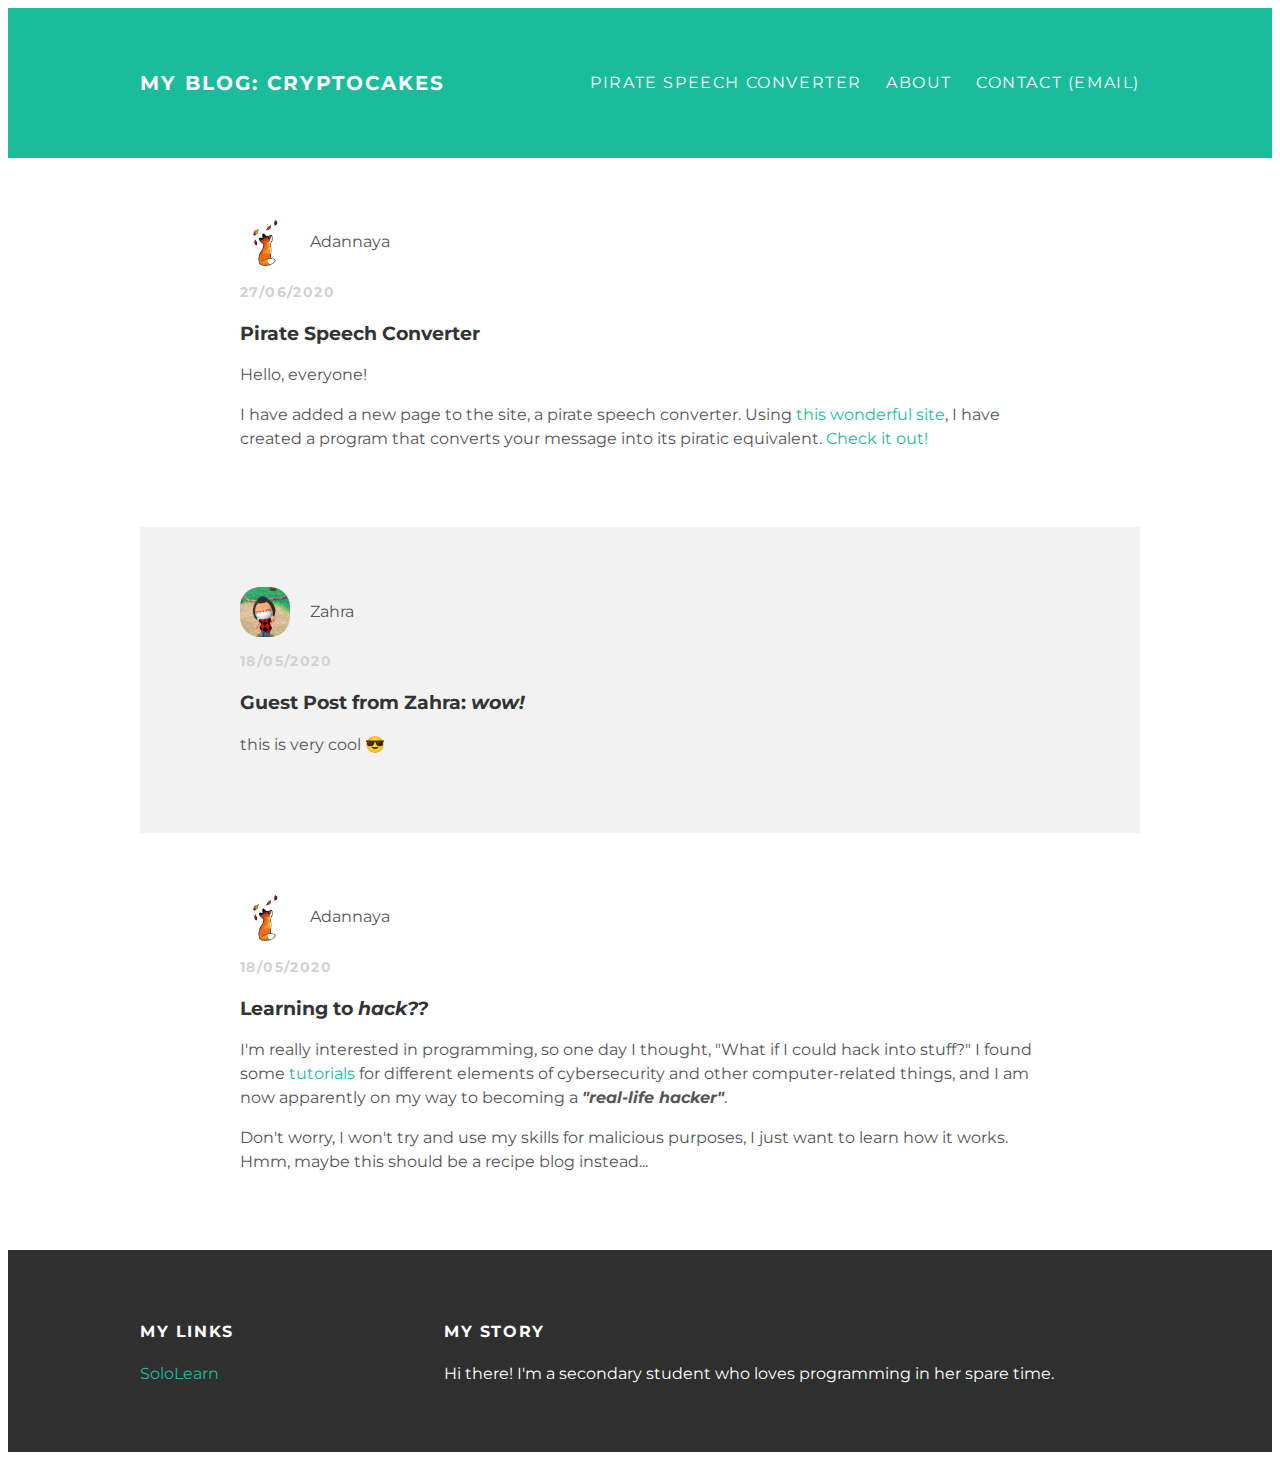
==== index.html @ de59870a "Update index.html" ====
<!DOCTYPE html>
<html>
  <head>
    <link href="https://fonts.googleapis.com/css2?family=Montserrat:wght@400;700&display=swap" rel="stylesheet">
    <link rel="apple-touch-icon" sizes="180x180" href="apple-touch-icon.png">
    <link rel="icon" type="image/png" sizes="32x32" href="favicon-32x32.png">
    <link rel="icon" type="image/png" sizes="16x16" href="favicon-16x16.png">
    <link rel="manifest" href="site.webmanifest">
    <title>CryptoCakes</title>
    <link rel="stylesheet" type="text/css" href="styles.css">
  </head>
  <body>
    <div id="header">
      <div class="container">
        <a id="header-title" href="index.html">My Blog: CryptoCakes</a>
        <ul id="header-nav">
          <li><a href="pirate.html">Pirate Speech Converter</a></li>
          <li><a href="about.html">About</a></li>
          <li><a href="mailto:blokkyblok@gmail.com">Contact (Email)</a></li>
        </ul>
      </div>
    </div>
    <div id="content">
      <!-- another post
      <div class="post-container">
        <div class="post">
          <div class="post-author">
            <img src="image">
            <span>Author</span>
          </div>
          <p class="post-date">Date</p>
          <h3 class="post-title">Title</h3>
          <div class="post-content">
            <p>exampletext</p>
            <p>exampletext</p>
          </div>
        </div>
      </div>
      -->
      <div class="post-container">
        <div class="post">
          <div class="post-author">
            <img src="fox_icon.jpg">
            <span>Adannaya</span>
          </div>
          <p class="post-date">27/06/2020</p>
          <h3 class="post-title">Pirate Speech Converter</h3>
          <div class="post-content">
            <p>Hello, everyone!</p>
            <p>I have added a new page to the site, a pirate speech converter. Using <a href="https://projects.raspberrypi.org/en/projects/talk-like-a-pirate">this wonderful site</a>, I have created a program that converts your message into its piratic equivalent. <a href="pirate.html">Check it out!</a></p>
          </div>
        </div>
      </div>
      <div class="post-container">
        <div class="post">
          <div class="post-author">
            <img src="zahra.jfif">
            <span>Zahra</span>
          </div>
          <p class="post-date">18/05/2020</p>
          <h3 class="post-title">Guest Post from Zahra: <em>wow!</em></h3>
          <div class="post-content">
            <p>this is very cool 😎</p>
          </div>
        </div>
      </div>
      <div class="post-container">
        <div class="post">
          <div class="post-author">
            <img src="fox_icon.jpg">
            <span>Adannaya</span>
          </div>
          <p class="post-date">18/05/2020</p>
          <h3 class="post-title">Learning to <em>hack??</em></h3>
          <div class="post-content">
            <p>I'm really interested in programming, so one day I thought, "What if I could hack into stuff?" I found some <a href="https://hub.joincyberstart.com/student/profile">tutorials</a> for different elements of cybersecurity and other computer-related things, and I am now apparently on my way to becoming a <strong><em>"real-life hacker"</em></strong>.</p>
            <p>Don't worry, I won't try and use my skills for malicious purposes, I just want to learn how it works. Hmm, maybe this should be a recipe blog instead...</p>
          </div>
        </div>
      </div>
    </div>
    <div id="footer">
      <div class="container">
        <div class="column">
          <h4>My Links</h4>
          <p>
            <a href="https://www.sololearn.com/Profile/18013333">SoloLearn</a>
          </p>
        </div>
        <div class="column">
          <h4>My Story</h4>
          <p>Hi there! I'm a secondary student who loves programming in her spare time.</p>
        </div>
      </div>
    </div>
  </body>
</html>
---- styles.css ----
body {
  color: #555;
  /*margin: 0; /*No way am I getting rid of those cute white gaps!*/
  font-family: 'Montserrat', sans-serif;
}
#header {
  background-color: #1abc9c;
  height: 150px;
  line-height: 150px;
}
#header a {
  color: white;
  text-decoration: none;

  text-transform: uppercase;
  letter-spacing: 0.1em;
}
#header a:hover {
  color: #222;
}
#header-title {
  display: block;
  float: left;

  font-size: 20px;
  font-weight: bold;
}
#header-nav {
  display: block;
  float: right;
  margin-top: 0;
}
#header-nav li {
  display: inline;
  padding-left: 20px;
}
.container, .post-container {
  max-width: 1000px;
  margin: 0 auto;
}
.post-container:nth-child(even) {
  background-color: #f2f2f2;
}
#footer {
  background-color: #2f2f2f;
  padding: 50px 0;
}
.column {
  min-width: 300px;
  display: inline-block;
  vertical-align: top;
}
#footer h4 {
  color: white;
  text-transform: uppercase;
  letter-spacing: 0.1em;
}
#footer p {
  color: white;
}
a {
  color: #1abc9c;
  text-decoration: none;
}
a:hover {
  color: #F6A623;
}
.post, .about {
  max-width: 800px;
  margin: 0 auto;
  padding: 60px 0;
}
.post-author img {
  width: 50px;
  height: 50px;
  vertical-align: middle;
  border-radius: 20px;
}
.about-author img {
  width: 200px;
  height: 200px;
  border-radius: 100px;
  vertical-align: middle;
}
.post-author span {
  margin-left: 16px;
}
.post-date {
  color: #D2D2D2;

  font-size: 14px;
  font-weight: bold;

  text-transform: uppercase;
  letter-spacing: 0.1em;
}
h1, h2, h3, h4 {
  color: #333;
}
p {
  line-height: 1.5;
}
/*
.about {
  text-align: center;
}
/* Hmm, I don't know if I like the look of this or not...*/
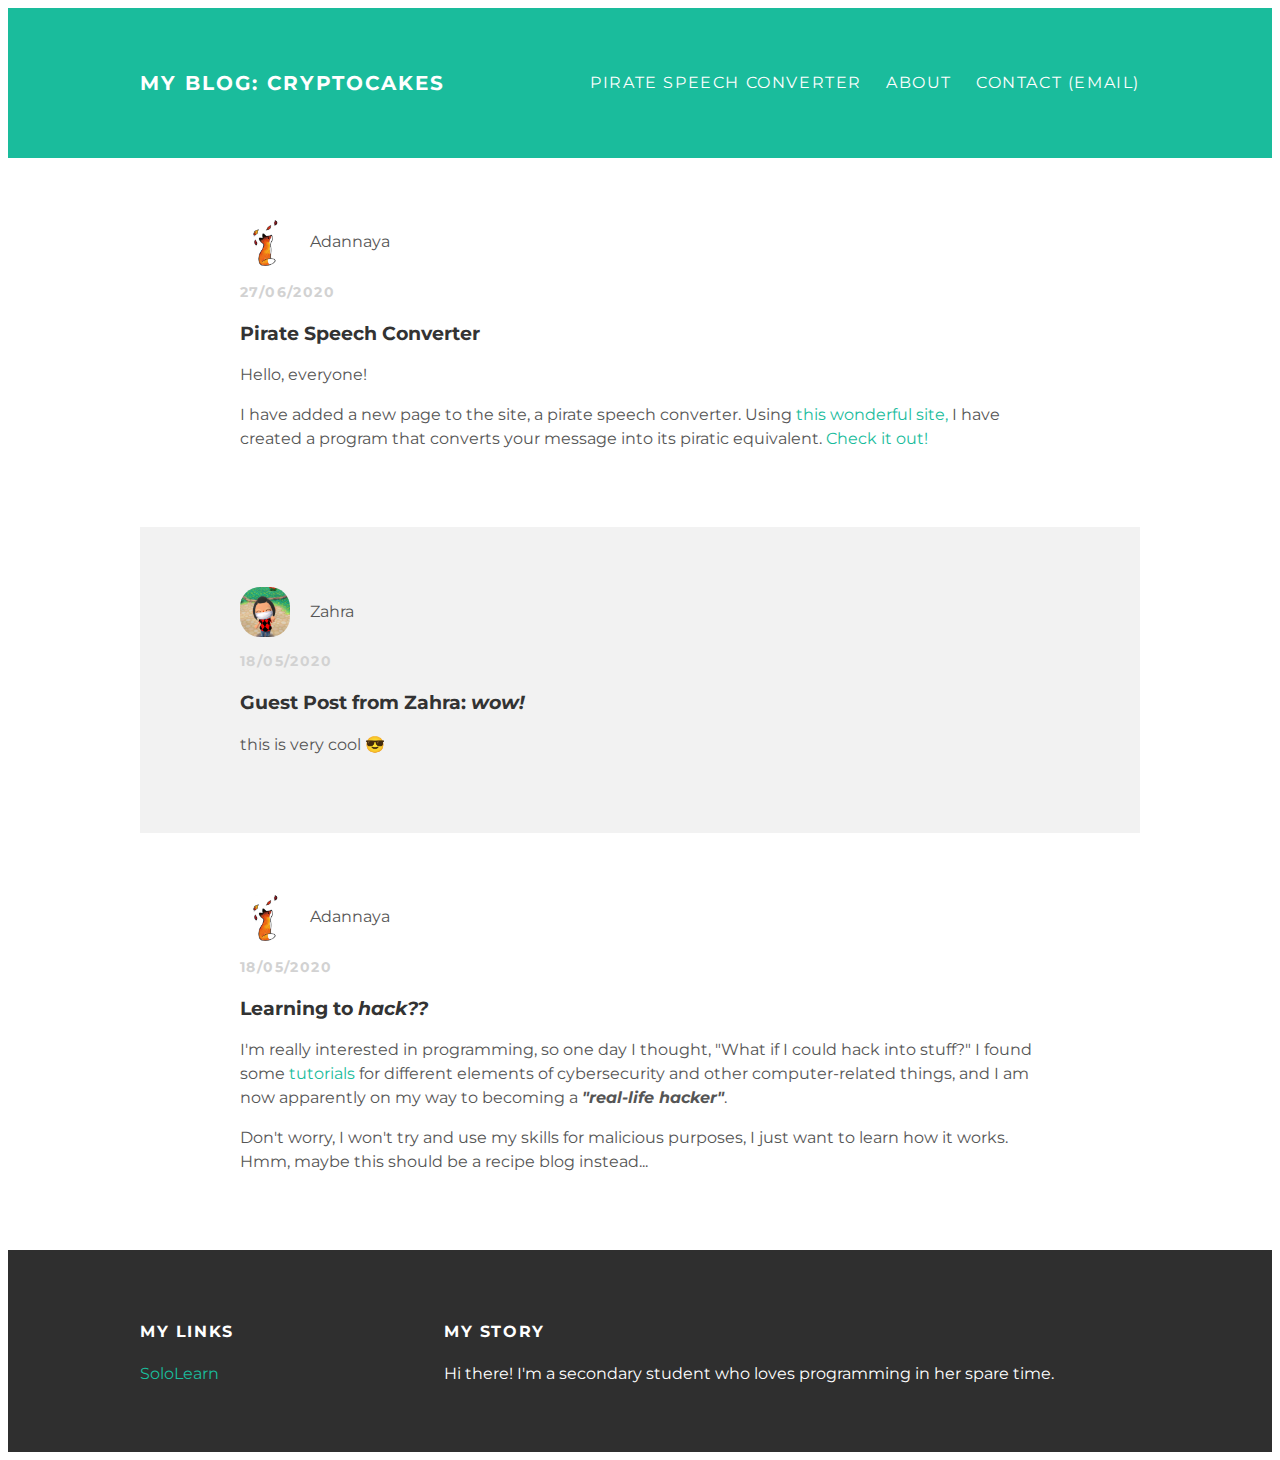
==== commit 185f3254: "Update index.html" ====
--- a/index.html
+++ b/index.html
@@ -47,7 +47,7 @@
           <h3 class="post-title">Pirate Speech Converter</h3>
           <div class="post-content">
             <p>Hello, everyone!</p>
-            <p>I have added a new page to the site, a pirate speech converter. Using <a href="https://projects.raspberrypi.org/en/projects/talk-like-a-pirate">this wonderful site</a>, I have created a program that converts your message into its piratic equivalent. <a href="pirate.html">Check it out!</a></p>
+            <p>I have added a new page to the site, a pirate speech converter. Using <a href="https://projects.raspberrypi.org/en/projects/talk-like-a-pirate">this wonderful site,</a> I have created a program that converts your message into its piratic equivalent. <a href="pirate.html">Check it out!</a></p>
           </div>
         </div>
       </div>
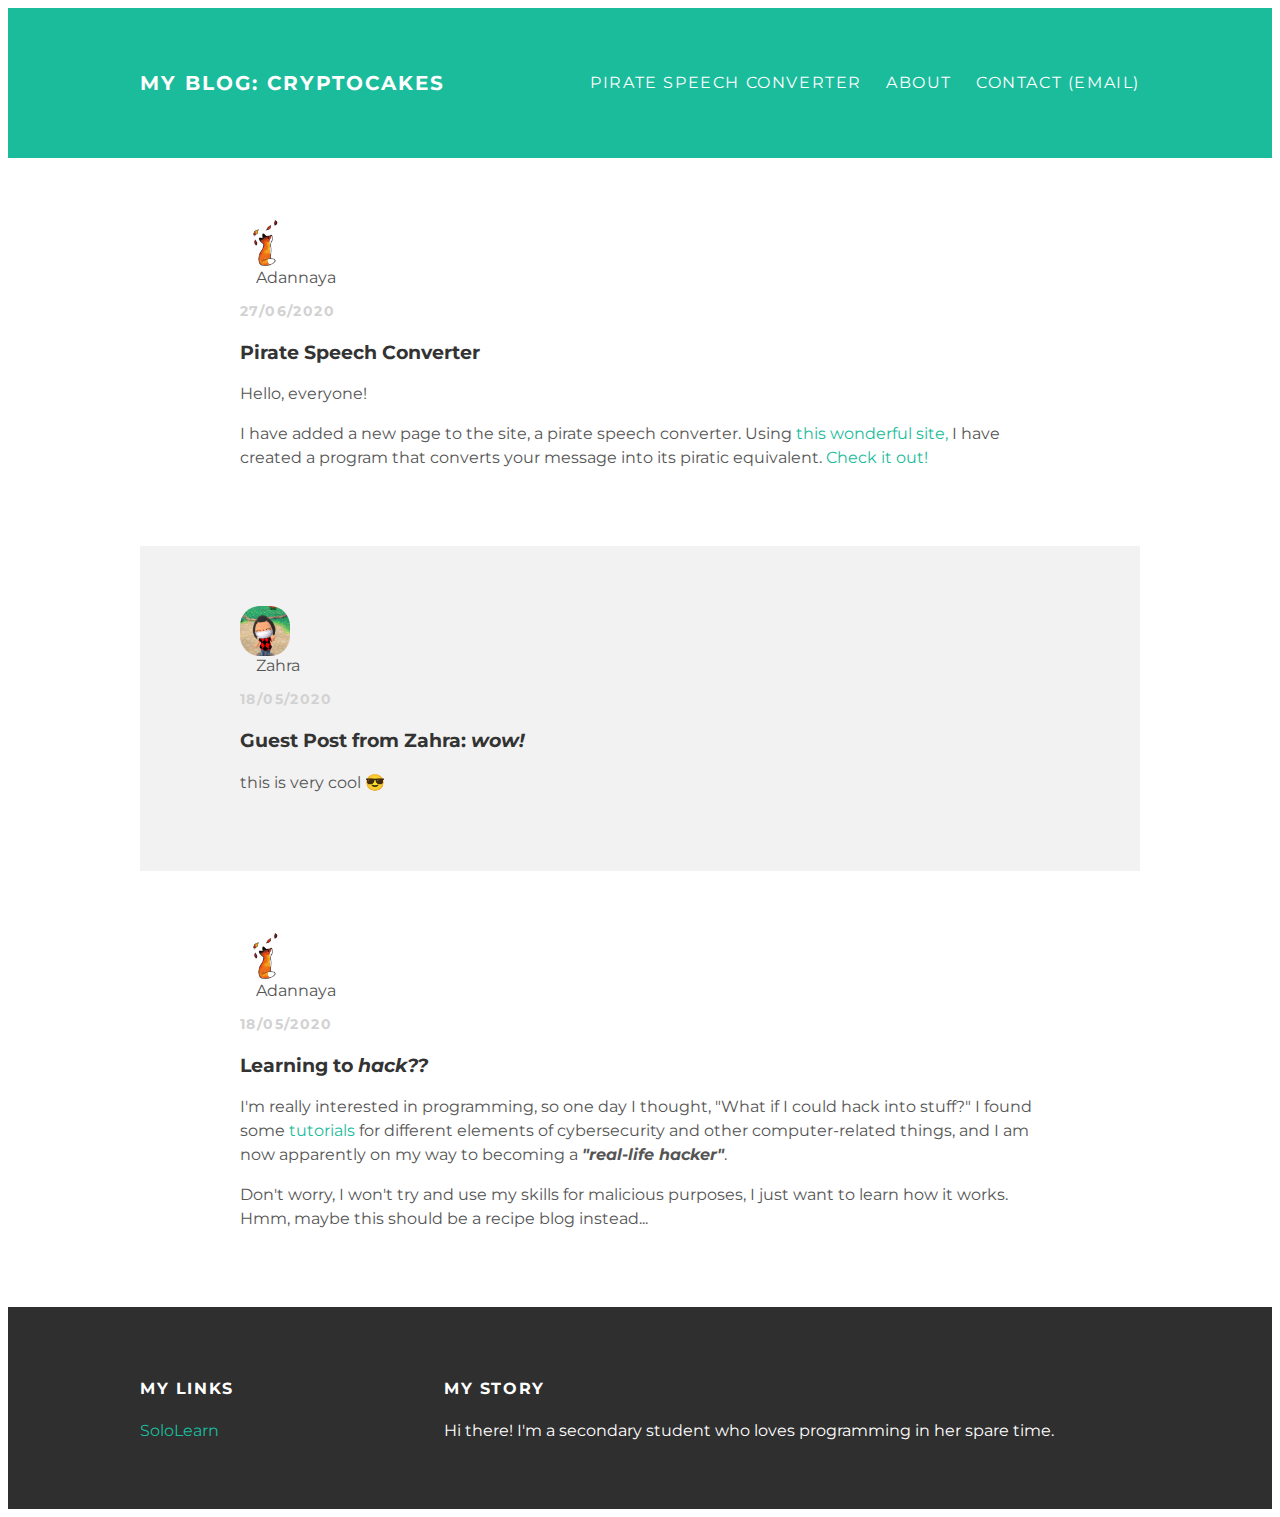
==== commit bc982658: "Update index.html" ====
--- a/index.html
+++ b/index.html
@@ -1,6 +1,7 @@
 <!DOCTYPE html>
 <html>
   <head>
+    <meta name="viewport" content="width=device-width, initial-scale=1">
     <link href="https://fonts.googleapis.com/css2?family=Montserrat:wght@400;700&display=swap" rel="stylesheet">
     <link rel="apple-touch-icon" sizes="180x180" href="apple-touch-icon.png">
     <link rel="icon" type="image/png" sizes="32x32" href="favicon-32x32.png">
--- a/styles.css
+++ b/styles.css
@@ -2,6 +2,10 @@
   color: #555;
   /*margin: 0; /*No way am I getting rid of those cute white gaps!*/
   font-family: 'Montserrat', sans-serif;
+}
+img {
+  max-width: 100%;
+  display: block;
 }
 #header {
   background-color: #1abc9c;
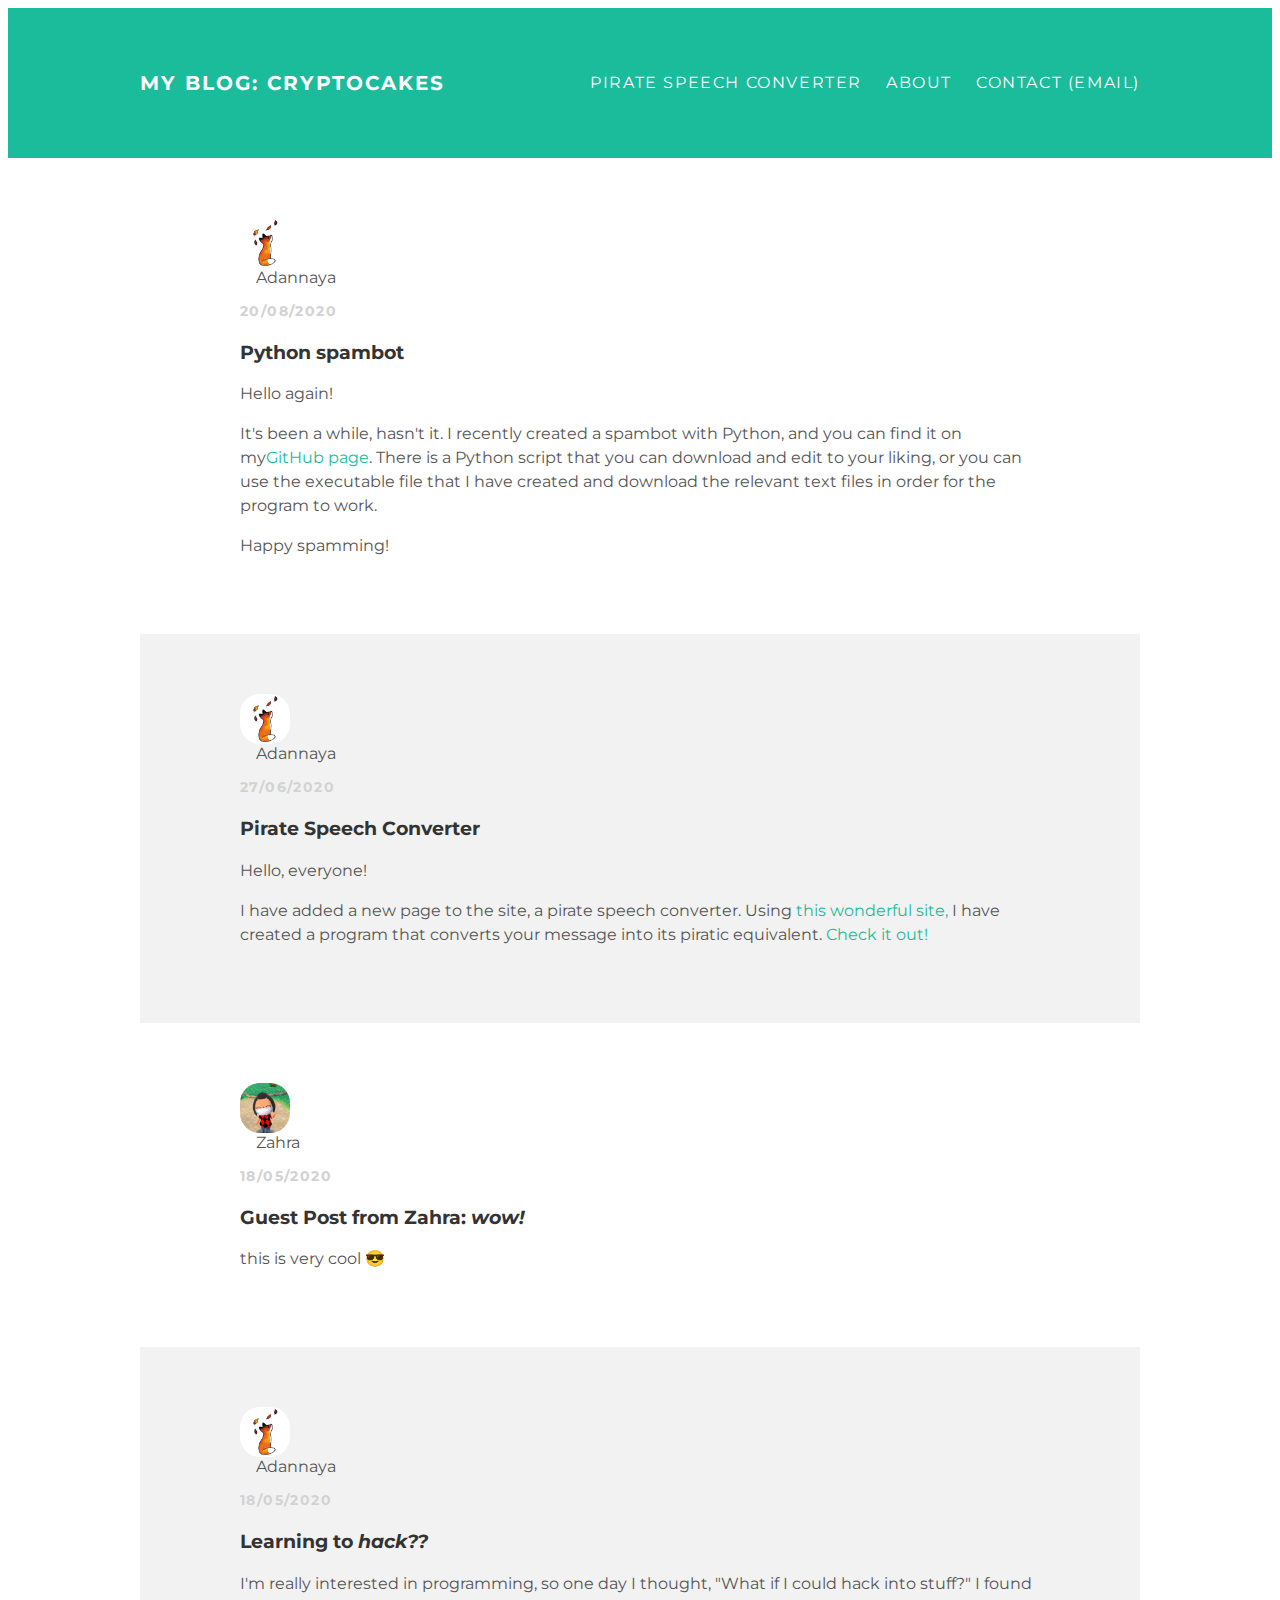
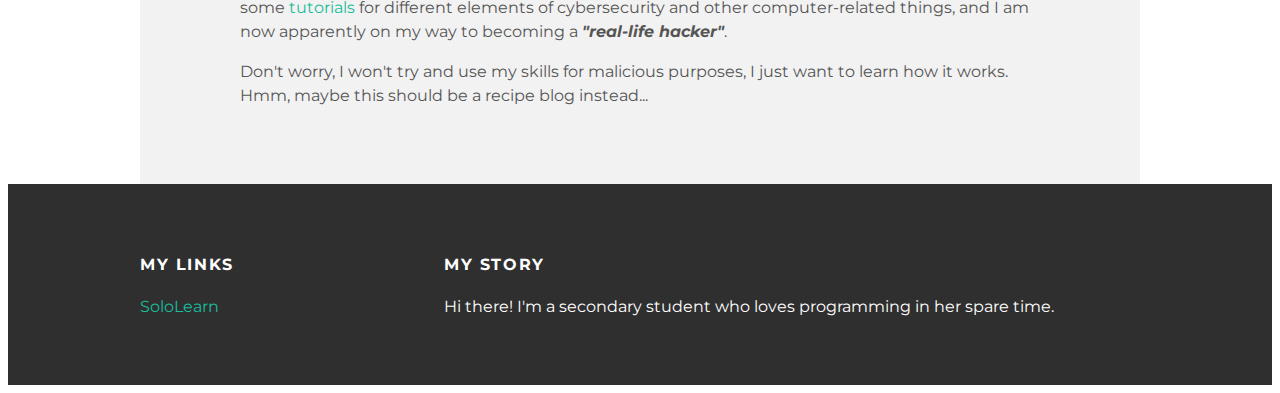
==== commit 8cafa440: "Update index.html" ====
--- a/index.html
+++ b/index.html
@@ -38,6 +38,21 @@
         </div>
       </div>
       -->
+      <div class="post-container">
+        <div class="post">
+          <div class="post-author">
+            <img src="fox_icon.jpg">
+            <span>Adannaya</span>
+          </div>
+          <p class="post-date">20/08/2020</p>
+          <h3 class="post-title">Python spambot</h3>
+          <div class="post-content">
+            <p>Hello again!</p>
+            <p>It's been a while, hasn't it. I recently created a spambot with Python, and you can find it on my<a href="https://github.com/Adannaya/spambot">GitHub page</a>. There is a Python script that you can download and edit to your liking, or you can use the executable file that I have created and download the relevant text files in order for the program to work.</p>
+            <p>Happy spamming!</p>
+          </div>
+        </div>
+      </div>
       <div class="post-container">
         <div class="post">
           <div class="post-author">
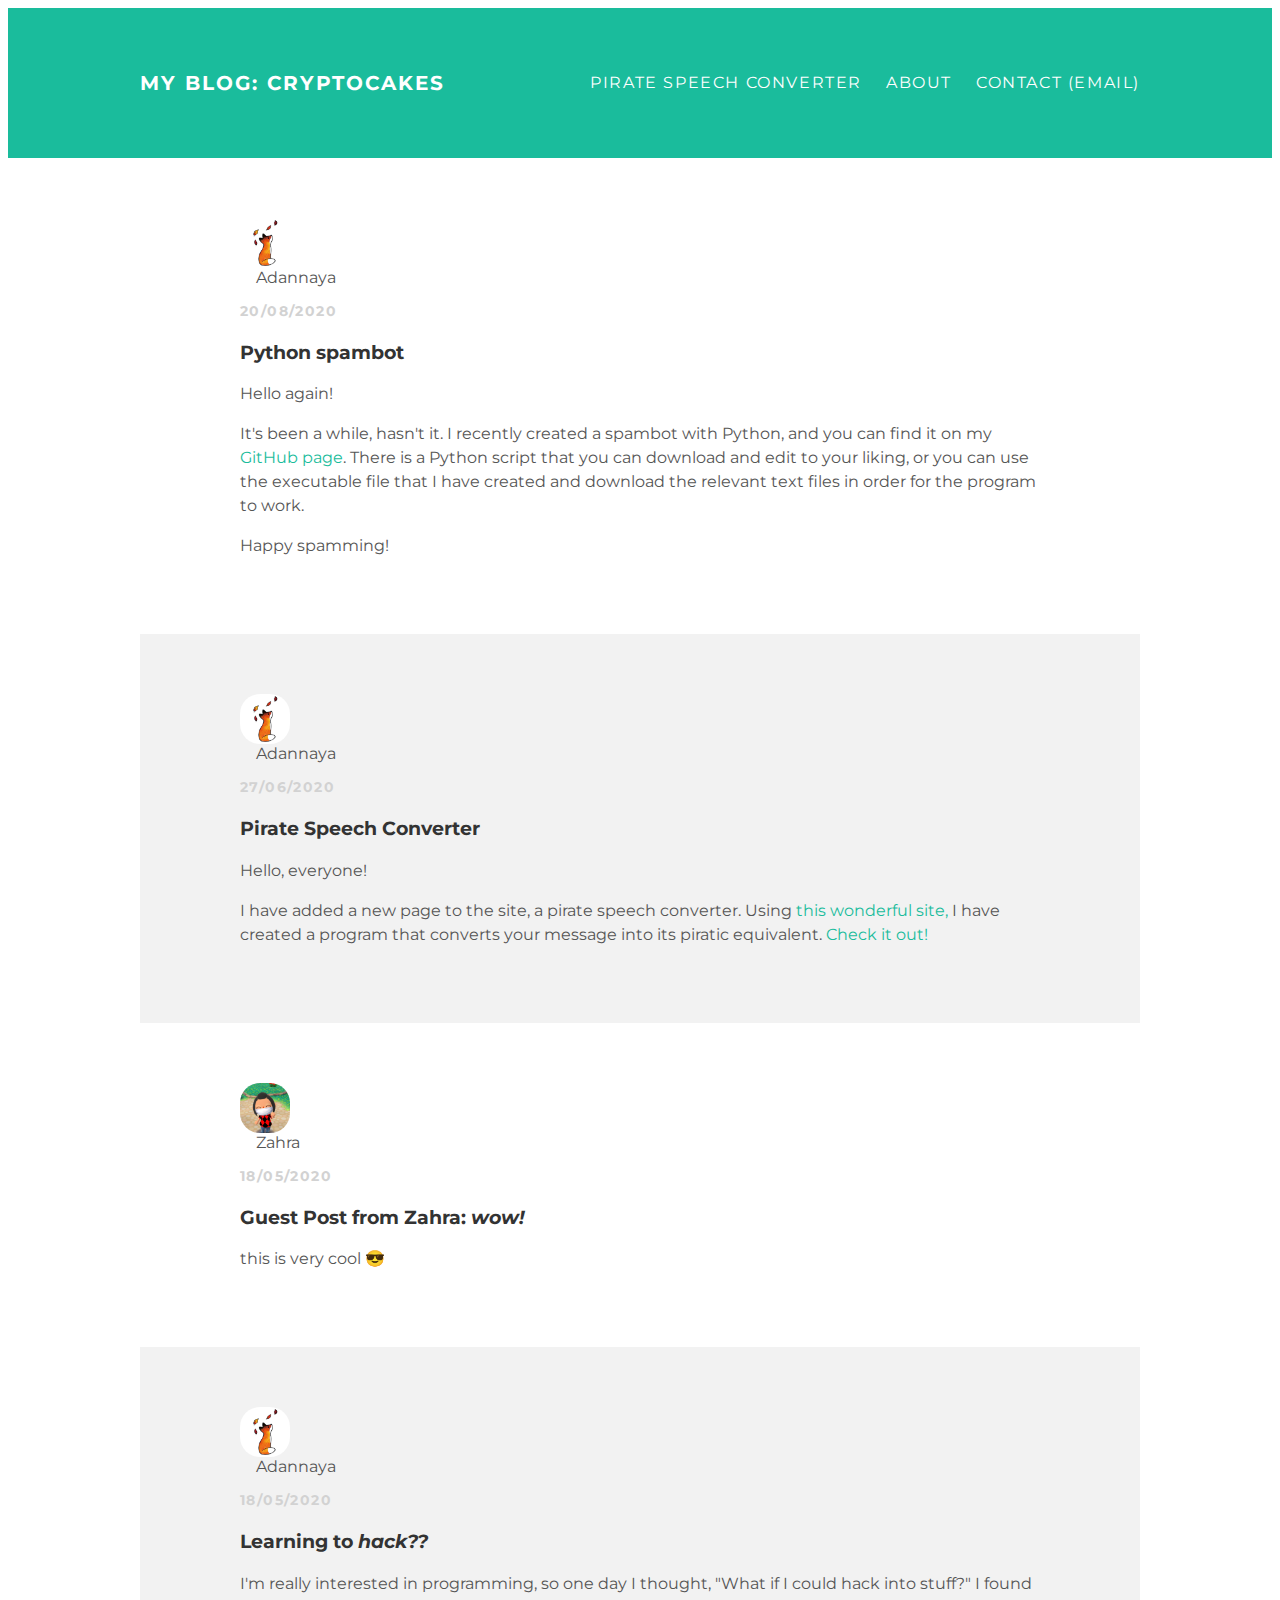
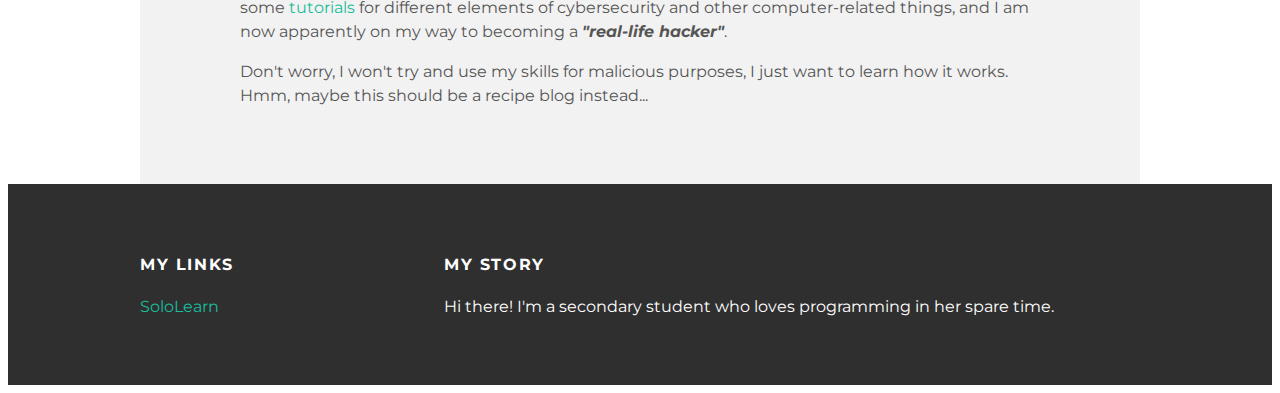
==== commit aa57d02d: "Update index.html" ====
--- a/index.html
+++ b/index.html
@@ -48,7 +48,7 @@
           <h3 class="post-title">Python spambot</h3>
           <div class="post-content">
             <p>Hello again!</p>
-            <p>It's been a while, hasn't it. I recently created a spambot with Python, and you can find it on my<a href="https://github.com/Adannaya/spambot">GitHub page</a>. There is a Python script that you can download and edit to your liking, or you can use the executable file that I have created and download the relevant text files in order for the program to work.</p>
+            <p>It's been a while, hasn't it. I recently created a spambot with Python, and you can find it on my <a href="https://github.com/Adannaya/spambot">GitHub page</a>. There is a Python script that you can download and edit to your liking, or you can use the executable file that I have created and download the relevant text files in order for the program to work.</p>
             <p>Happy spamming!</p>
           </div>
         </div>
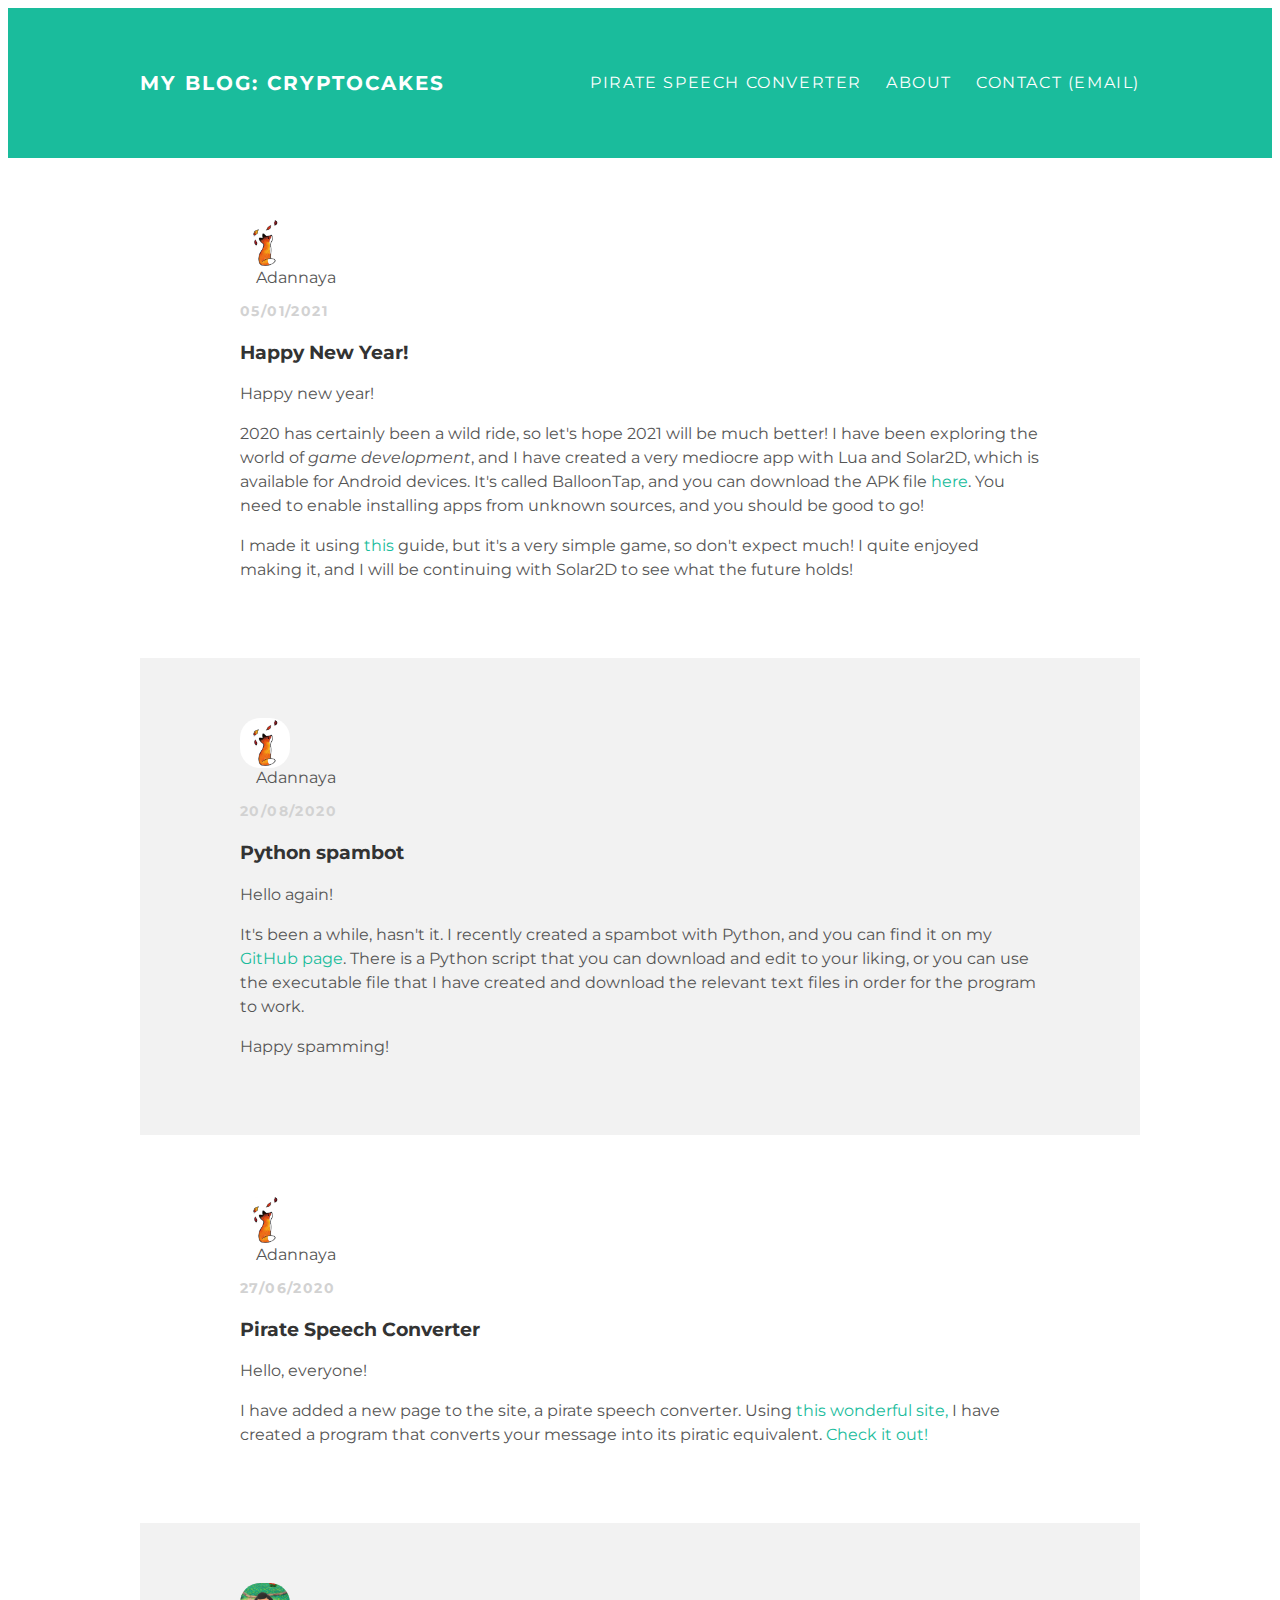
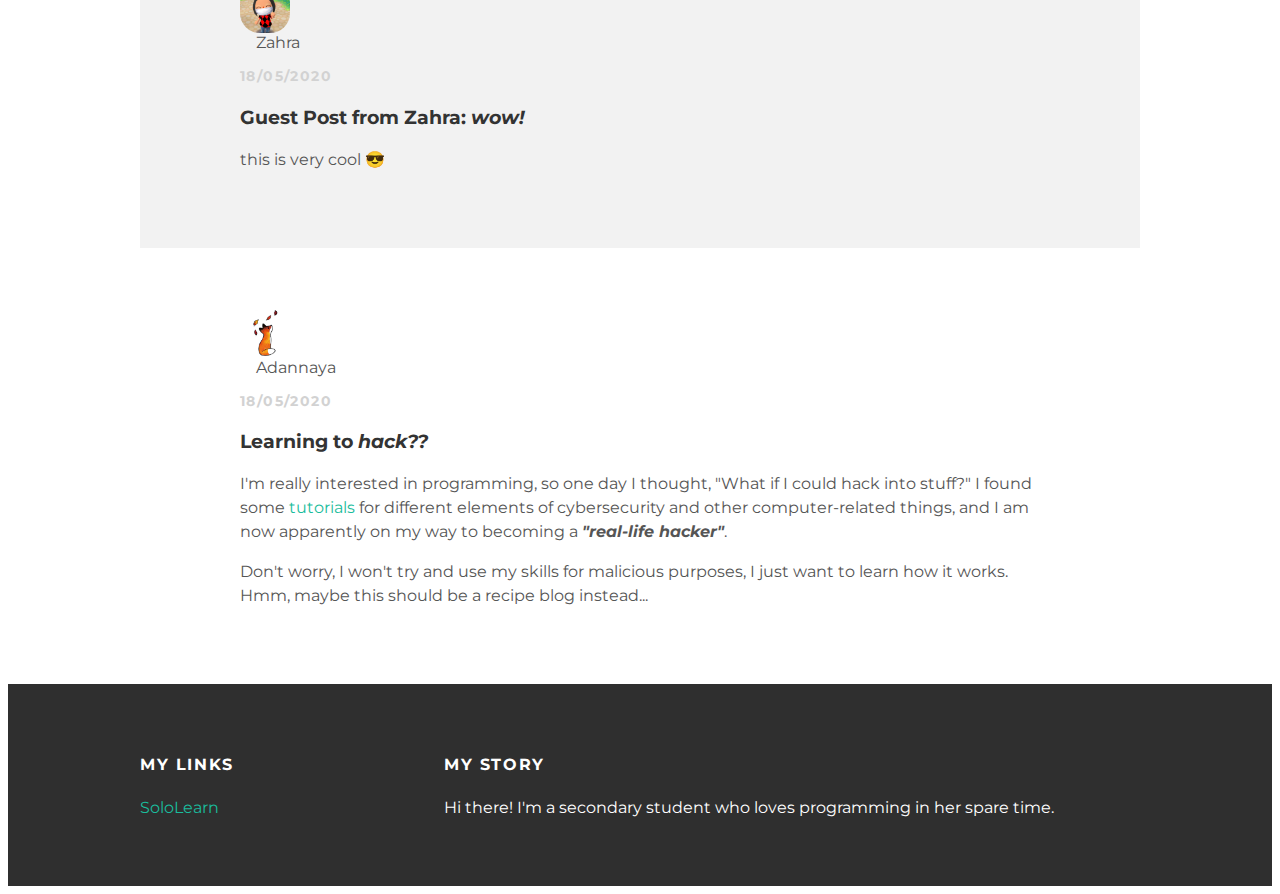
==== commit 818b2858: "Update index.html" ====
--- a/index.html
+++ b/index.html
@@ -17,7 +17,7 @@
         <ul id="header-nav">
           <li><a href="pirate.html">Pirate Speech Converter</a></li>
           <li><a href="about.html">About</a></li>
-          <li><a href="mailto:blokkyblok@gmail.com">Contact (Email)</a></li>
+          <li><a href="contact.html">Contact (Email)</a></li>
         </ul>
       </div>
     </div>
@@ -38,6 +38,21 @@
         </div>
       </div>
       -->
+      <div class="post-container">
+        <div class="post">
+          <div class="post-author">
+            <img src="fox_icon.jpg">
+            <span>Adannaya</span>
+          </div>
+          <p class="post-date">05/01/2021</p>
+          <h3 class="post-title">Happy New Year!</h3>
+          <div class="post-content">
+            <p>Happy new year!</p>
+            <p>2020 has certainly been a wild ride, so let's hope 2021 will be much better! I have been exploring the world of <em>game development</em>, and I have created a very mediocre app with Lua and Solar2D, which is available for Android devices. It's called BalloonTap, and you can download the APK file <a href="BalloonTap.apk">here</a>. You need to enable installing apps from unknown sources, and you should be good to go!</p>
+            <p>I made it using <a href="https://docs.coronalabs.com/guide/programming/01/index.html">this</a> guide, but it's a very simple game, so don't expect much! I quite enjoyed making it, and I will be continuing with Solar2D to see what the future holds!</p>
+          </div>
+        </div>
+      </div>
       <div class="post-container">
         <div class="post">
           <div class="post-author">
